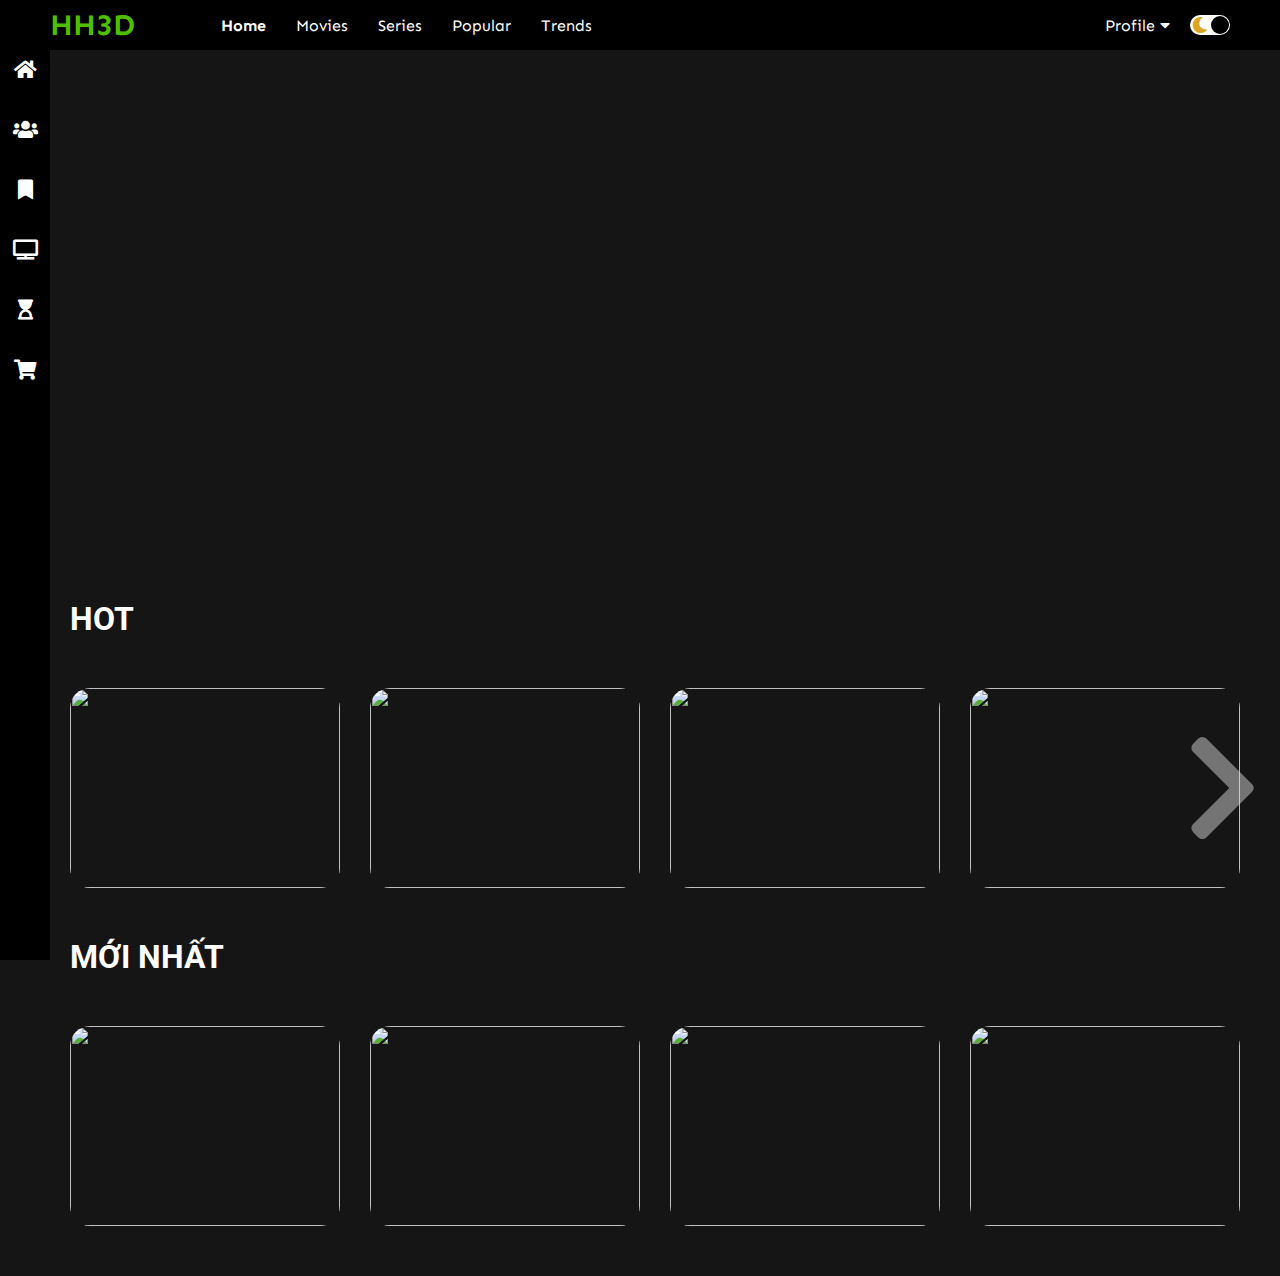
==== index.html @ 274cd7c1 "Add files via upload" ====
<html lang="en">

<head>
    <meta charset="UTF-8">
    <meta http-equiv="X-UA-Compatible" content="IE=edge">
    <meta name="viewport" content="width=device-width, initial-scale=1.0">
    <link rel="stylesheet" href="style (2).css">
    <link
        href="https://fonts.googleapis.com/css2?family=Roboto:wght@100;300;400;500;700;900&family=Sen:wght@400;700;800&display=swap"
        rel="stylesheet">
        <link rel="stylesheet" href="https://cdnjs.cloudflare.com/ajax/libs/font-awesome/5.15.2/css/all.min.css">
        <link REL="SHORTCUT ICON" href="https://hhh3d.tv/images/upload/play.png">
        <title>Hoạt Hình 3d</title>
</head>

<body>
    <div class="navbar">
        <div class="navbar-container">
            <div class="logo-container">
                <h1 class="logo">HH3D</h1>
            </div>
            <div class="menu-container">
                <ul class="menu-list">
                    
                    <li class="menu-list-item active">Home</li>
                    <li class="menu-list-item">Movies</li>
                    <li class="menu-list-item">Series</li>
                    <li class="menu-list-item">Popular</li>
                    <li class="menu-list-item">Trends</li>

                   
                </ul>
            </div>
            <div class="profile-container">
                <div class="profile-text-container">
                    <span class="profile-text">Profile</span>
                    <i class="fas fa-caret-down"></i>
                </div>
                <div class="toggle">
                    <i class="fas fa-moon toggle-icon"></i>
                    <i class="fas fa-sun toggle-icon"></i>
                    <div class="toggle-ball"></div>
                </div>
            </div>
        </div>
    </div>
    <div class="sidebar">
        
        <i class="left-menu-icon fas fa-home"></i>
        <i class="left-menu-icon fas fa-users"></i>
        <i class="left-menu-icon fas fa-bookmark"></i>
        <i class="left-menu-icon fas fa-tv"></i>
        <i class="left-menu-icon fas fa-hourglass-start"></i>
        <i class="left-menu-icon fas fa-shopping-cart"></i>
    </div>
    <div class="container">
        <div class="content-container">
            <div class="featured-content"
            style="background: linear-gradient(to bottom, rgba(0,0,0,0), #151515), url('d:\TAVANPHONG\img+video\anh\11.jpg');">
                
            </div>
            <div class="movie-list-container">
                    <h1 class="movie-list-title">HOT</h1>
                <div class="movie-list-wrapper">
                    <div class="movie-list">
                    <a href="d:\TAVANPHONG\video.html">
                        <div class="movie-list-item">
                            <img class="movie-list-item-img" src="d:\TAVANPHONG\img+video\anh\1a.jpg" alt="">
                            <span class="movie-list-item-title">Đấu Phá Thương Khung Phần 5</span>
                            
                            <button class="movie-list-item-button">Xem</button></a>
                        </div>
                        <div class="movie-list-item">
                        <a href="video2.html">
                            <img class="movie-list-item-img" src="d:\TAVANPHONG\img+video\anh\2.jpeg" alt="">
                            <span class="movie-list-item-title">Thế Giới Hoàn Mĩ</span>
                           
                            <button class="movie-list-item-button">Xem</button></a>
                        </div>
                        <div class="movie-list-item">
                        <a href="video3.html">
                            <img class="movie-list-item-img" src="d:\TAVANPHONG\img+video\anh\3.jpeg" alt="">
                            <span class="movie-list-item-title">Tiên Nghịch</span>
                           
                            <button class="movie-list-item-button">Xem</button></a>

                        </div>
                        <div class="movie-list-item">
                        <a href="video4.html">
                            <img class="movie-list-item-img" src="d:\TAVANPHONG\img+video\anh\4.jpeg" alt="">
                            <span class="movie-list-item-title">Đấu La Đại Lục 2: Tuyệt Thế Đường Môn </span>
                          
                            <button class="movie-list-item-button">Xem</button></a>
                        </div>
                        <div class="movie-list-item">
                            <a href="video5.html">
                            <img class="movie-list-item-img" src="d:\TAVANPHONG\img+video\anh\5.jpeg" alt="">
                            <span class="movie-list-item-title">Thần Ấn Vương Tọa</span>
                            
                            <button class="movie-list-item-button">Xem</button></a>
                        </div>
                        <div class="movie-list-item">
                            <a href="video6.html">
                            <img class="movie-list-item-img" src="d:\TAVANPHONG\img+video\anh\6.jpeg" alt="">
                            <span class="movie-list-item-title">Thôn Phệ Tinh Không</span>
                            
                            <button class="movie-list-item-button">Xem</button></a>
                        </div>
                        <div class="movie-list-item">
                            <a href="video7.html">
                            <img class="movie-list-item-img" src="d:\TAVANPHONG\img+video\anh\7.jpeg" alt="">
                            <span class="movie-list-item-title">Già Thiên</span>
                          
                            <button class="movie-list-item-button">Xem</button></a>
                        </div>
                    </div>
                    <i class="fas fa-chevron-right arrow"></i>
                </div>
            </div>
            <div class="movie-list-container">
                <h1 class="movie-list-title">MỚI NHẤT</h1>
                <div class="movie-list-wrapper">
                    <div class="movie-list">
                        <div class="movie-list-item">
                            <a href="video8.html">
                            <img class="movie-list-item-img" src="d:\TAVANPHONG\img+video\anh\8.jpg" alt="">
                            <span class="movie-list-item-title">Sư Huynh À Sư Huynh</span>
                            
                            <button class="movie-list-item-button">Xem</button></a>
                        </div>
                        <div class="movie-list-item">
                            <a href="video5.html">
                                <img class="movie-list-item-img" src="d:\TAVANPHONG\img+video\anh\5.jpeg" alt="">
                                <span class="movie-list-item-title">Thần Ấn Vương Tọa</span>
                                
                                <button class="movie-list-item-button">Xem</button></a>
                        </div>
                        <div class="movie-list-item">
                            <a href="video9.html">
                            <img class="movie-list-item-img" src="d:\TAVANPHONG\img+video\anh\9.jpg" alt="">
                            <span class="movie-list-item-title">Luyện Khí Mười Vạn Năm</span>
                            <button class="movie-list-item-button">Xem</button></a>
                        </div>
                        <div class="movie-list-item">
                            <a href="video10.html">
                            <img class="movie-list-item-img" src="d:\TAVANPHONG\img+video\anh\10.jpg" alt="">
                            <span class="movie-list-item-title">Đại Chúa Tể 3D</span>
                           
                            <button class="movie-list-item-button">Xem</button></a>
                        </div>
                    
                </div>
            </div>
          
    </div>
    <script src="app.js"></script>
</body>

</html>
---- style (2).css ----
* {
    margin: 0;
  }
  
  body {
    font-family: "Roboto", sans-serif;
    
  }
  
  .navbar {
    width: 100%;
    height: 50px;
    background-color: black;
    position: sticky;
    top: 0;
  }
  
  .navbar-container {
    display: flex;
    align-items: center;
    padding: 0 50px;
    height: 100%;
    color: white;
    font-family: "Sen", sans-serif;
  }
  
  .logo-container {
    flex: 1;
  }
  
  .logo {
    font-size: 30px;
    color: #4dbf00;
  }
  
  .menu-container {
    flex: 6;
  }
  
  .menu-list {
    display: flex;
    list-style: none;
  }
  
  .menu-list-item {
    margin-right: 30px;
  }
  
  .menu-list-item.active {
    font-weight: bold;
  }
  .profile-container {
    flex: 2;
    display: flex;
    align-items: center;
    justify-content: flex-end;
  }
  
  .profile-text-container {
    margin: 0 20px;
  }
  
  .profile-picture {
    width: 32px;
    height: 32px;
    border-radius: 50%;
    object-fit: cover;
  }
  
  .toggle {
    width: 40px;
    height: 20px;
    background-color: white;
    border-radius: 30px;
    display: flex;
    align-items: center;
    justify-content: space-around;
    position: relative;
  }
  
  .toggle-icon {
    color: goldenrod;
  }
  
  .toggle-ball {
    width: 18px;
    height: 18px;
    background-color: black;
    position: absolute;
    right: 1px;
    border-radius: 50%;
    cursor: pointer;
    transition: 1s ease all;
  }
  
  .sidebar {
    width: 50px;
    height: 100%;
    background-color: black;
    position: fixed;
    top: 0;
    display: flex;
    flex-direction: column;
    align-items: center;
    padding-top: 60px;
  }
  
  .left-menu-icon {
    color: white;
    font-size: 20px;
    margin-bottom: 40px;
  }
  
  .container {
    background-color: #151515;
    min-height: calc(100vh - 50px);
    color: white;
  }
  
  .content-container {
    margin-left: 50px;
  }
  
  .featured-content {
    height: 50vh;
    padding: 50px;
  }
  
  .featured-title {
    width: 200px;
  }
  
  .featured-desc {
    width: 500px;
    color: lightgray;
    margin: 30px 0;
  }
  
  .featured-button {
    background-color: #4dbf00;
    color: white;
    padding: 10px 20px;
    border-radius: 10px;
    border: none;
    outline: none;
    font-weight: bold;
  }
  
  .movie-list-container {
    padding: 0 20px;
  }
  
  .movie-list-wrapper {
    position: relative;
    overflow: hidden;
  }
  
  .movie-list {
    display: flex;
    align-items: center;
    height: 300px;
    transform: translateX(0);
    transition: all 1s ease-in-out;
  }
  
  .movie-list-item {
    margin-right: 30px;
    position: relative;
  }
  
  .movie-list-item:hover .movie-list-item-img {
    transform: scale(1.2);
    margin: 0 30px;
    opacity: 0.5;
  }
  
  .movie-list-item:hover .movie-list-item-title,
  .movie-list-item:hover .movie-list-item-desc,
  .movie-list-item:hover .movie-list-item-button {
    opacity: 1;
  }
  
  .movie-list-item-img {
    transition: all 1s ease-in-out;
    width: 270px;
    height: 200px;
    object-fit: cover;
    border-radius: 20px;
  }
  
  .movie-list-item-title {
    background-color: #333;
    padding: 0 10px;
    font-size: 32px;
    font-weight: bold;
    position: absolute;
    top: 10%;
    left: 50px;
    opacity: 0;
    transition: 1s all ease-in-out;
  }
  
  .movie-list-item-desc {
    background-color: #333;
    padding: 10px;
    font-size: 14px;
    position: absolute;
    top: 30%;
    left: 50px;
    width: 230px;
    opacity: 0;
    transition: 1s all ease-in-out;
  }
  
  .movie-list-item-button {
    padding: 10px;
    background-color: #4dbf00;
    color: white;
    border-radius: 10px;
    outline: none;
    border: none;
    cursor: pointer;
    position: absolute;
    bottom: 20px;
    left: 50px;
    opacity: 0;
    transition: 1s all ease-in-out;
  }
  
  .arrow {
    font-size: 120px;
    position: absolute;
    top: 90px;
    right: 0;
    color: lightgray;
    opacity: 0.5;
    cursor: pointer;
  }
  
  .container.active {
    background-color: white;
  }
  
  .movie-list-title.active {
    color: black;
  }
  
  .navbar-container.active {
    background-color: white;
  
    color: black;
  }
  
  .sidebar.active{
      background-color: white;
  }
  
  .left-menu-icon.active{
      color: black;
  }
  
  .toggle.active{
      background-color: black;
  }
  
  .toggle-ball.active{
      background-color: white;
      transform: translateX(-20px);
  }
  
  @media only screen and (max-width: 940px){
      .menu-container{
          display: none;
      }
  }
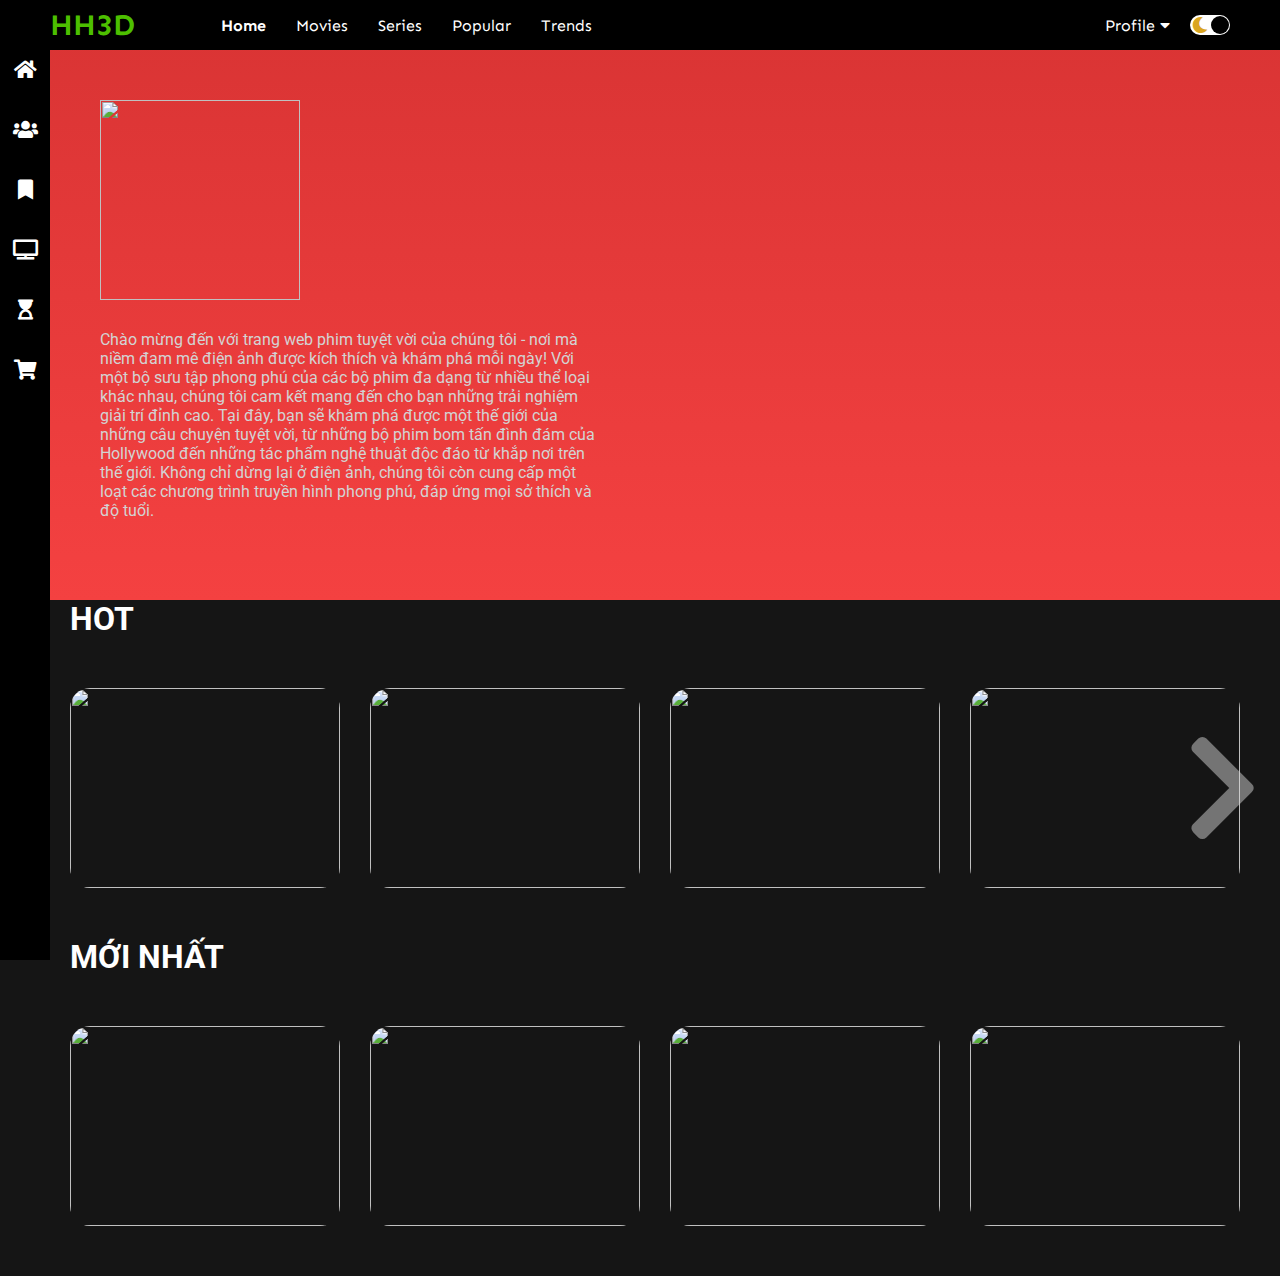
==== commit 5128341c: "Update index.html" ====
--- a/index.html
+++ b/index.html
@@ -55,9 +55,12 @@
     </div>
     <div class="container">
         <div class="content-container">
-            <div class="featured-content"
-            style="background: linear-gradient(to bottom, rgba(0,0,0,0), #151515), url('d:\TAVANPHONG\img+video\anh\11.jpg');">
-                
+           <div class="featured-content"
+            style="background: linear-gradient(to bottom, rgba(241, 56, 56, 0.899), #f44141), url('img/f-1.jpg');">
+            <img class="featured-title" src="d:\TAVANPHONG\img+video\anh\16.jpg" alt="">
+              <p class="featured-desc">Chào mừng đến với trang web phim tuyệt vời của chúng tôi - nơi mà niềm đam mê điện ảnh được kích thích và khám phá mỗi ngày! Với một bộ sưu tập phong phú của các bộ phim đa dạng từ nhiều thể loại khác nhau, chúng tôi cam kết mang đến cho bạn những trải nghiệm giải trí đỉnh cao.
+                Tại đây, bạn sẽ khám phá được một thế giới của những câu chuyện tuyệt vời, từ những bộ phim bom tấn đình đám của Hollywood đến những tác phẩm nghệ thuật độc đáo từ khắp nơi trên thế giới. Không chỉ dừng lại ở điện ảnh, chúng tôi còn cung cấp một loạt các chương trình truyền hình phong phú, đáp ứng mọi sở thích và độ tuổi.</p>
+            
             </div>
             <div class="movie-list-container">
                     <h1 class="movie-list-title">HOT</h1>
@@ -156,4 +159,4 @@
     <script src="app.js"></script>
 </body>
 
-</html>+</html>
